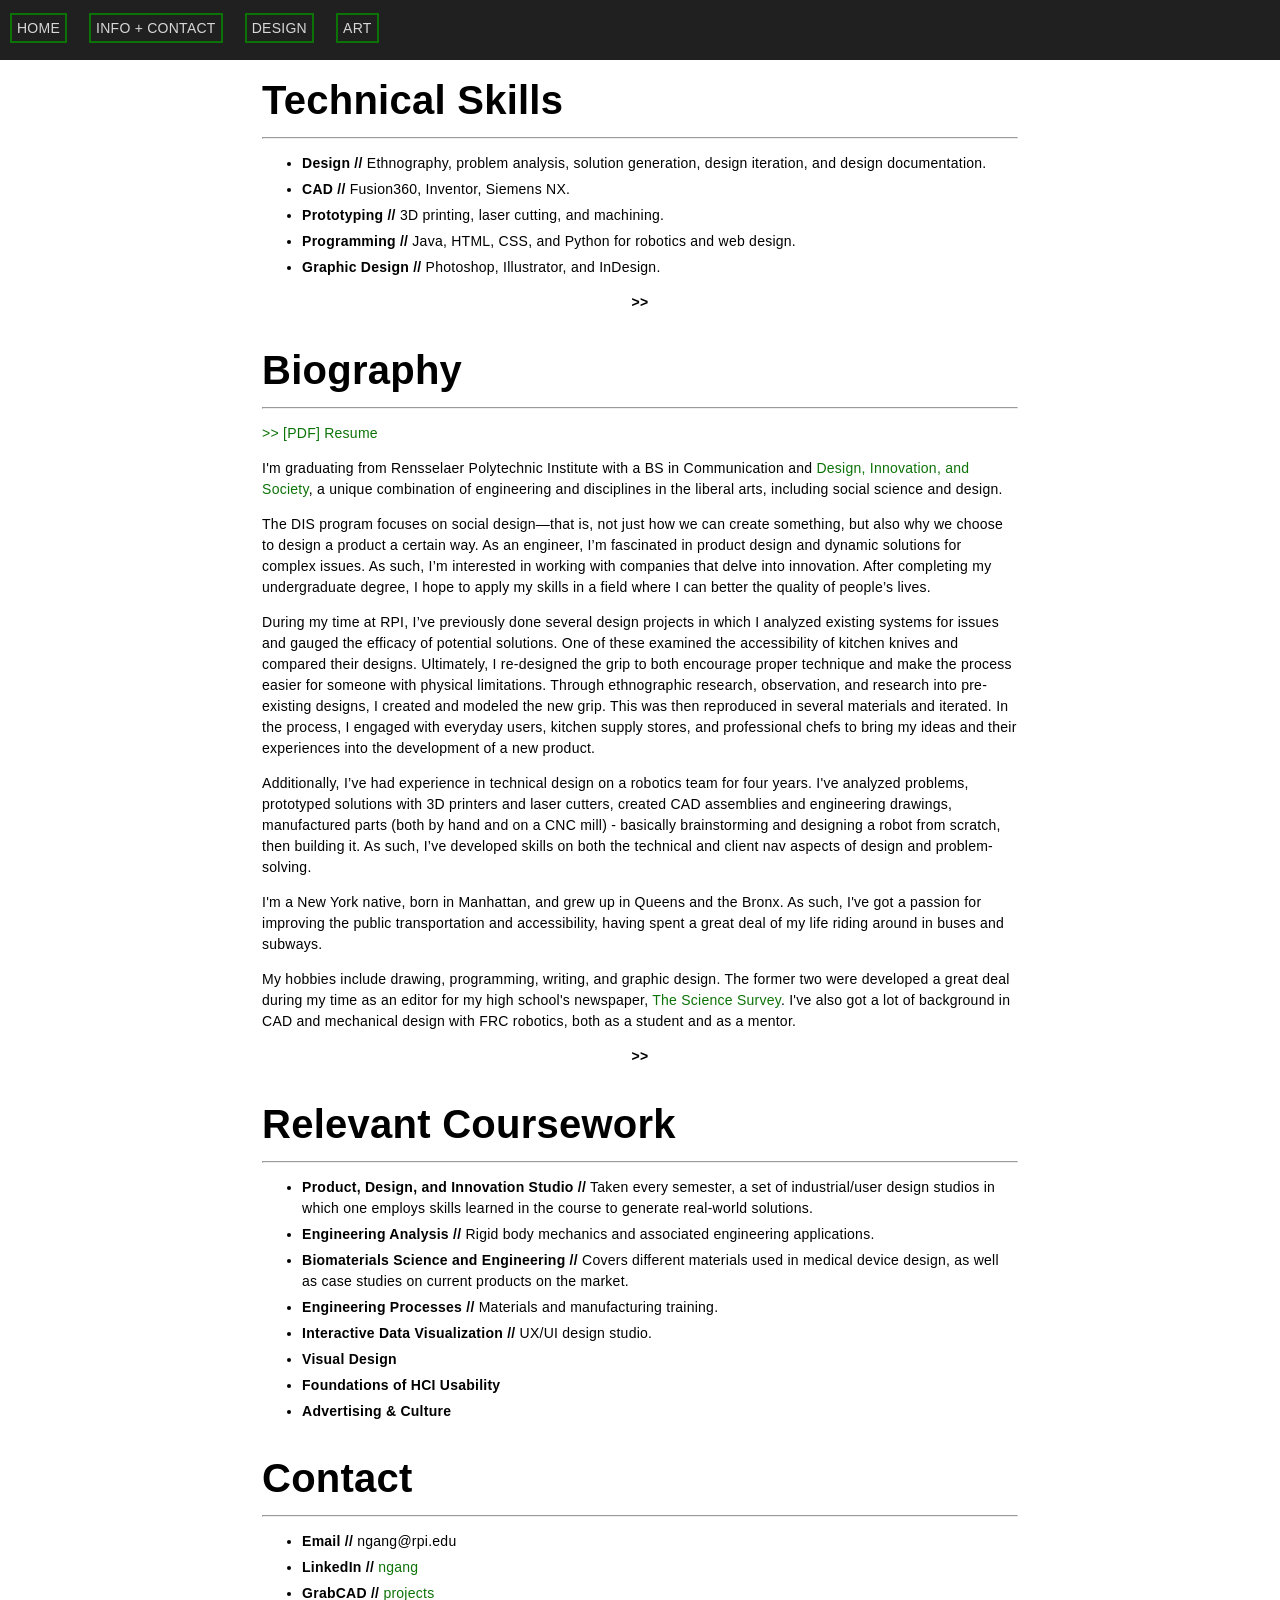
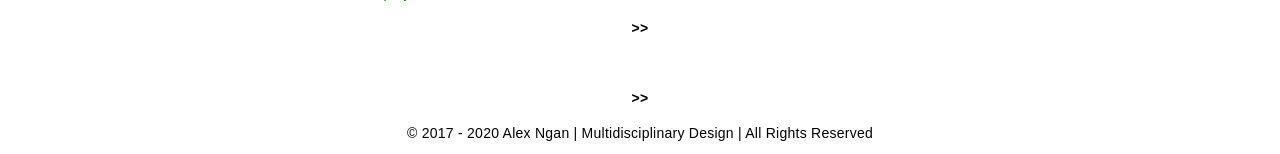
==== about.html @ 26d388e4 "Adjusted technical skills." ====
<!DOCTYPE html>
<html lang="en">

    <head>
        <meta http-equiv="Content-Type" content="text/html; charset=UTF-8" />
        <meta name="viewport" content="width=device-width, initial-scale=1, maximum-scale=1.0, user-scalable=no"/> <!-- Enables proper scaling -->
        <meta name="keywords" content="design, RPI, PDI Studio">
        <meta name="description" content="An online portfolio by Alex Ngan.">
        <title>Alex Ngan | Multidisciplinary Design</title>

        <link rel="stylesheet" href="css/style.css">
    </head>

    <body>

      <!-- navBAR -->
      <div id = "nav">
        <br>
        <div id = "navbar">
          <div id="links">
            <a href="/portfolio/index.html">Home</a>
            <a href="/portfolio/about.html">Info + Contact</a>
            <a href="/portfolio/projects.html">Design</a>
            <a href="/portfolio/graphics.html">Art</a>
          </div>
        </div>
      </div>
        <!-- END navBAR -->

        <div id = "content">
          <h1>Technical Skills</h1>
          <hr>
          <ul>
            <li><b>Design //</b> Ethnography, problem analysis, solution generation, design iteration, and design documentation.</li>
            <li><b>CAD //</b> Fusion360, Inventor, Siemens NX.</li>
            <li><b>Prototyping //</b> 3D printing, laser cutting,
            and machining.</li>
            <li><b>Programming //</b>  Java, HTML, CSS, and Python for robotics and web design.</li>
            <li><b>Graphic Design //</b> Photoshop, Illustrator, and InDesign.</li>
          </ul>
          <p><div id="center"><b>>></b></div></p>

            <h1>Biography</h1>
            <hr>
            <p><a href ="/portfolio/projectfiles/Alex_Ngan_Resume.pdf">>> [PDF] Resume</a></p>
            <p>I'm graduating from Rensselaer Polytechnic Institute with a BS in Communication and <a href="http://www.sts.rpi.edu/pl/design-innovation-society-dis" target="_blank">Design, Innovation, and Society</a>, a unique combination of engineering and disciplines in the liberal arts, including social science and design.</p>
            <p>The DIS program focuses on social design—that is, not just how we can create something, but also why we choose to design a product a certain way. As an engineer, I’m fascinated in product design and dynamic solutions for complex issues. As such, I’m interested in working with companies that delve into innovation. After completing my undergraduate degree, I hope to apply my skills in a field where I can better the quality of people’s lives.</p>

            <p>During my time at RPI, I’ve previously done several design projects in which I analyzed existing systems for issues and gauged the efficacy of potential solutions. One of these examined the accessibility of kitchen knives and compared their designs. Ultimately, I re-designed the grip to both encourage proper technique and make the process easier for someone with physical limitations. Through ethnographic research, observation, and research into pre-existing designs, I created and modeled the new grip. This was then reproduced in several materials and iterated. In the process, I engaged with everyday users, kitchen supply stores, and professional chefs to bring my ideas and their experiences into the development of a new product.</p>

            <p>Additionally, I’ve had experience in technical design on a robotics team for four years. I've analyzed problems, prototyped solutions with 3D printers and laser cutters, created CAD assemblies and engineering drawings, manufactured parts (both by hand and on a CNC mill) - basically brainstorming and designing a robot from scratch, then building it. As such, I’ve developed skills on both the technical and client nav aspects of design and problem-solving.</p>

            <p>I'm a New York native, born in Manhattan, and grew up in Queens and the Bronx. As such, I've got a passion for improving the public transportation and accessibility, having spent a great deal of my life riding around in buses and subways.</p>

            <p>My hobbies include drawing, programming, writing, and graphic design. The former two were developed a great deal during my time as an editor for my high school's newspaper, <a href="https://thesciencesurvey.com/" target="_blank">The Science Survey</a>. I've also got a lot of background in CAD and mechanical design with FRC robotics, both as a student and as a mentor.</p>
            <p><div id="center"><b>>></b></div></p>

            <h1>Relevant Coursework</h1>
            <hr>
            <ul>
              <li><b>Product, Design, and Innovation Studio //</b> Taken every semester, a set of industrial/user design studios in which one employs skills learned in the course to generate real-world solutions.</li>
              <li><b>Engineering Analysis //</b> Rigid body mechanics and associated engineering applications.</li>
              <li><b>Biomaterials Science and Engineering //</b> Covers different materials used in medical device design, as well as case studies on current products on the market.</li>
              <li><b>Engineering Processes //</b> Materials and manufacturing training.</li>
              <li><b>Interactive Data Visualization //</b> UX/UI design studio.</li>
              <li><b>Visual Design</b></li>
              <li><b>Foundations of HCI Usability</b></li>
              <li><b>Advertising & Culture</b></li>
            </ul>

            <h1>Contact</h1>
            <hr>
            <ul>
              <li><b>Email // </b>ngang@rpi.edu</li>
              <li><b>LinkedIn // </b><a href="https://www.linkedin.com/in/ngang/" target="_blank">ngang</a></li>
              <li><b>GrabCAD // </b><a href="https://grabcad.com/alex-2168/projects" target="_blank">projects</a></li>
            </ul>
            <p><div id="center"><b>>></b></div></p>

            <footer class= "page-footer">
              <br>
              <p><div id="center"><b>>></b></div></p>
              <div class="container">
                <div id="center">&#169; 2017 - 2020 Alex Ngan | Multidisciplinary Design | All Rights Reserved</div>
              </div>
            </footer>
        </div>

    </body>

</html>
---- css/style.css ----
/*Author: Alex */

/* Variables for colors. */
:root {
    --bgColor: #FFFfff;
    --descriptionBG: #FFFfff;
    --entryBorder: #cccccc;
    --entryColor: #FFFfff;
    --linkColor: #0c7307;
    --linkHover: #0c7307;
    --navbarColor: #202020;
    --navbarLink: #d8d6d7;
    --navbar-linkBG: #000000;
    --navbarLinkBorder:#0c7307;
    --textColor: #000000;
    --titleColor: #ffffff;
}

*{
    font-family: helvetica;
    font-size: 14px;
    letter-spacing: .25px;
    margin-bottom: 5px;
    text-align: left;
}

/* Link formatting */
a {
    color: var(--linkColor);
    text-decoration: none;
}

a:hover {
    font-weight: bold;
    color: var(--linkHover);
}

body {
    line-height: 1.5;
    background-color: var(--bgColor)
    color: var(--textColor);
}

footer{
  text-align: center;
}

h1{
    font-size: 40px;
    font-weight: bold;
}

h2{
    font-size: 18px;
    font-weight: bold;
}

h3{
  font-size: 16px;
  font-weight: bold;
}

img{
  object-fit: contain;
  display: inline-block;
  margin: auto;
  padding: 15px;
}

/*Settings wrapping text. */
img.wrap {
  float: left;
  margin:auto;
}

/*Formats images to be centered and small for project pages. */
img.resizeFigures {
  width: 25%;
  height: 25%;
  margin: auto;
  float: right;
}

.center {
  display: block;
  margin-left: auto;
  margin-right: auto;
  width: 50%; /*Can't center if width is 100%*/
}

p{
  text-align: left;
}

/*HTML5 no longer supports center tag, this is to address this. */
#center{
  text-align: center;
}

#content{
  margin-top: 70px;
  margin-left: auto;
  margin-right: auto;
  width: 20cm;
  font-size: 20px;
}

#description {
    margin-top:10px;
    display: inline-block;
    padding:8px 10px;
    text-align: left;
    width: 220px;
    opacity: .7;
    background-color: var(--descriptionBG);
}

#entries{
    width: 700px;
    padding:15px;
    text-align:justify;
    margin-bottom:25px;
    background-color: var(--entriesColor);
    border:1px solid var(--entryBorder);
}

#links {
    /*position: fixed;*/
    font-size: 5pt;
    line-height: 15px;
    /*z-index: 2;*/
    width: 99%;
    /*display: inline-block;*/
    letter-spacing: .1 px;
}

#links a {
    width: 70px;
    margin: 10px;
    text-align: center;
    text-transform: uppercase;
    color: var(--navbarLink);
    background-color: var(--navbarLinkBG);
    border: 2px solid var(--navbarLinkBorder);
    padding: 5px;
}

#links a:hover {
    font-weight: bold;
    font-style: italic;
}

#posts {
    margin-top:30px;
    margin-left: auto;
    margin-right: auto;
    width: 15cm;
    letter-spacing: 0px;
}

#nav {
    position:fixed;
    top:0px;
    left:0px;
    height: 45pt;
    width:100%;
    overflow: hidden;
    background-color: var(--navbarColor);
    text-align: center;
}

#navbar {
    margin-right: 10px;
    width: auto;
    /*display: inline-block;*/
}

#title {
    width:240px;
    text-align: center;
    margin-left: auto;
    font-size: 2em;    /*The “em” is a scalable unit that is used in web document media. An em is equal to the current font-size. */
    font-weight: bold;
    color: var(--titleColor);
}

#title:hover {
    font-weight: bold;
    font-style: italic;
    text-shadow: 2px 2px var(--linkColor);
}

/*If an element is taller than the element containing it,
and it is floated, it will overflow outside of its container.
Use the "clearfix" hack to fix this*/
.clearfix {
  overflow: auto;
}

/*!
 * Generated using the Bootstrap Customizer (https://getbootstrap.com/docs/3.4/customize/)
 */
/*!
 * Bootstrap v3.4.1 (https://getbootstrap.com/)
 * Copyright 2011-2019 Twitter, Inc.
 * Licensed under MIT (https://github.com/twbs/bootstrap/blob/master/LICENSE)
 */
/*! normalize.css v3.0.3 | MIT License | github.com/necolas/normalize.css */

b,
strong {
  font-weight: bold;
}

mark {
  background: #ff0;
  color: #000;
}

small {
  font-size: 80%;
}

sub, sup {
  font-size: 75%;
  line-height: 0;
  position: relative;
  vertical-align: baseline;
}

sup {
  top: -0.5em;
}

sub {
  bottom: -0.25em;
}

svg:not(:root) {
  overflow: hidden;
}

figure {
  margin: 1em 40px;
}

pre {
  overflow: auto;
}

code,
kbd,
pre,
samp {
  font-family: monospace, monospace;
  font-size: 1em;
}

button,
input,
optgroup,
select,
textarea {
  color: inherit;
  font: inherit;
  margin: 0;
}

button {
  overflow: visible;
}

button,
select {
  text-transform: none;
}

button,
html input[type="button"],
input[type="reset"],
input[type="submit"] {
  -webkit-appearance: button;
  cursor: pointer;
}

button[disabled],
html input[disabled] {
  cursor: default;
}
button::-moz-focus-inner,
fieldset {
  border: 1px solid #c0c0c0;
  margin: 0 2px;
  padding: 0.35em 0.625em 0.75em;
}
legend {
  border: 0;
  padding: 0;
}
textarea {
  overflow: auto;
}
optgroup {
  font-weight: bold;
}
table {
  border-collapse: collapse;
  border-spacing: 0;
}
td,
th {
  padding: 0;
}

input,
button,
select,
textarea {
  font-family: inherit;
  font-size: inherit;
  line-height: inherit;
}

figure {
  margin: 0;
}


.hidden {
  display: none !important;
}
.affix {
  position: fixed;
}
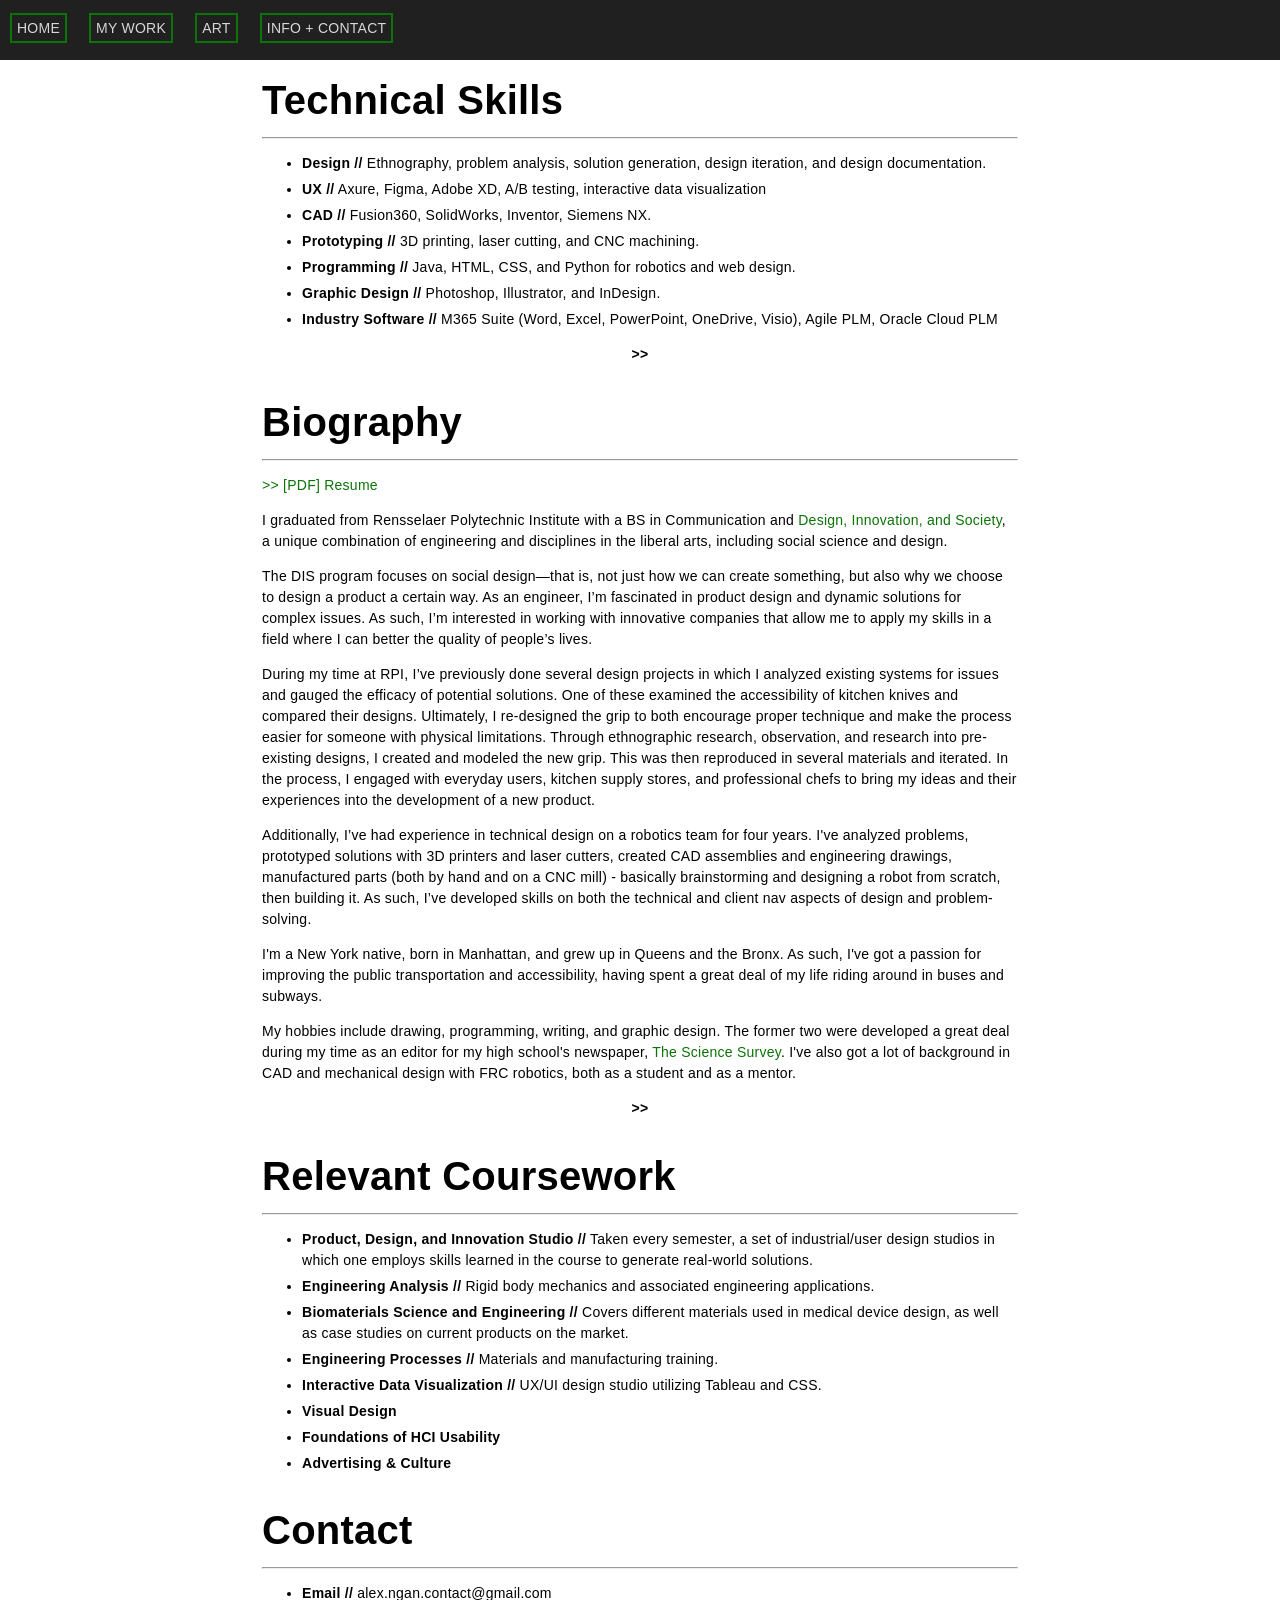
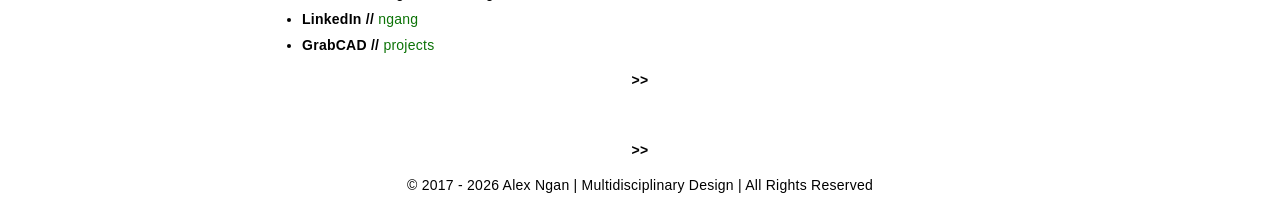
==== commit 30ee77f1: "Updated navbar." ====
--- a/about.html
+++ b/about.html
@@ -19,9 +19,9 @@
         <div id = "navbar">
           <div id="links">
             <a href="/portfolio/index.html">Home</a>
+            <a href="/portfolio/projects.html">My Work</a>
+            <a href="/portfolio/graphics.html">Art</a>
             <a href="/portfolio/about.html">Info + Contact</a>
-            <a href="/portfolio/projects.html">Design</a>
-            <a href="/portfolio/graphics.html">Art</a>
           </div>
         </div>
       </div>
@@ -32,19 +32,20 @@
           <hr>
           <ul>
             <li><b>Design //</b> Ethnography, problem analysis, solution generation, design iteration, and design documentation.</li>
-            <li><b>CAD //</b> Fusion360, Inventor, Siemens NX.</li>
-            <li><b>Prototyping //</b> 3D printing, laser cutting,
-            and machining.</li>
+            <li><b>UX //</b> Axure, Figma, Adobe XD, A/B testing, interactive data visualization</li>
+            <li><b>CAD //</b> Fusion360, SolidWorks, Inventor, Siemens NX.</li>
+            <li><b>Prototyping //</b> 3D printing, laser cutting, and CNC machining.</li>
             <li><b>Programming //</b>  Java, HTML, CSS, and Python for robotics and web design.</li>
             <li><b>Graphic Design //</b> Photoshop, Illustrator, and InDesign.</li>
+            <li><b>Industry Software //</b> M365 Suite (Word, Excel, PowerPoint, OneDrive, Visio), Agile PLM, Oracle Cloud PLM</li>
           </ul>
           <p><div id="center"><b>>></b></div></p>
 
             <h1>Biography</h1>
             <hr>
             <p><a href ="/portfolio/projectfiles/Alex_Ngan_Resume.pdf">>> [PDF] Resume</a></p>
-            <p>I'm graduating from Rensselaer Polytechnic Institute with a BS in Communication and <a href="http://www.sts.rpi.edu/pl/design-innovation-society-dis" target="_blank">Design, Innovation, and Society</a>, a unique combination of engineering and disciplines in the liberal arts, including social science and design.</p>
-            <p>The DIS program focuses on social design—that is, not just how we can create something, but also why we choose to design a product a certain way. As an engineer, I’m fascinated in product design and dynamic solutions for complex issues. As such, I’m interested in working with companies that delve into innovation. After completing my undergraduate degree, I hope to apply my skills in a field where I can better the quality of people’s lives.</p>
+            <p>I graduated from Rensselaer Polytechnic Institute with a BS in Communication and <a href="http://www.sts.rpi.edu/pl/design-innovation-society-dis" target="_blank">Design, Innovation, and Society</a>, a unique combination of engineering and disciplines in the liberal arts, including social science and design.</p>
+            <p>The DIS program focuses on social design—that is, not just how we can create something, but also why we choose to design a product a certain way. As an engineer, I’m fascinated in product design and dynamic solutions for complex issues. As such, I’m interested in working with innovative companies that allow me to apply my skills in a field where I can better the quality of people’s lives.</p>
 
             <p>During my time at RPI, I’ve previously done several design projects in which I analyzed existing systems for issues and gauged the efficacy of potential solutions. One of these examined the accessibility of kitchen knives and compared their designs. Ultimately, I re-designed the grip to both encourage proper technique and make the process easier for someone with physical limitations. Through ethnographic research, observation, and research into pre-existing designs, I created and modeled the new grip. This was then reproduced in several materials and iterated. In the process, I engaged with everyday users, kitchen supply stores, and professional chefs to bring my ideas and their experiences into the development of a new product.</p>
 
@@ -62,7 +63,7 @@
               <li><b>Engineering Analysis //</b> Rigid body mechanics and associated engineering applications.</li>
               <li><b>Biomaterials Science and Engineering //</b> Covers different materials used in medical device design, as well as case studies on current products on the market.</li>
               <li><b>Engineering Processes //</b> Materials and manufacturing training.</li>
-              <li><b>Interactive Data Visualization //</b> UX/UI design studio.</li>
+              <li><b>Interactive Data Visualization //</b> UX/UI design studio utilizing Tableau and CSS.</li>
               <li><b>Visual Design</b></li>
               <li><b>Foundations of HCI Usability</b></li>
               <li><b>Advertising & Culture</b></li>
@@ -71,7 +72,7 @@
             <h1>Contact</h1>
             <hr>
             <ul>
-              <li><b>Email // </b>ngang@rpi.edu</li>
+              <li><b>Email // </b>alex.ngan.contact@gmail.com</li>
               <li><b>LinkedIn // </b><a href="https://www.linkedin.com/in/ngang/" target="_blank">ngang</a></li>
               <li><b>GrabCAD // </b><a href="https://grabcad.com/alex-2168/projects" target="_blank">projects</a></li>
             </ul>
@@ -81,7 +82,7 @@
               <br>
               <p><div id="center"><b>>></b></div></p>
               <div class="container">
-                <div id="center">&#169; 2017 - 2020 Alex Ngan | Multidisciplinary Design | All Rights Reserved</div>
+                <div id="center">&#169; 2017 - 2026 Alex Ngan | Multidisciplinary Design | All Rights Reserved</div>
               </div>
             </footer>
         </div>
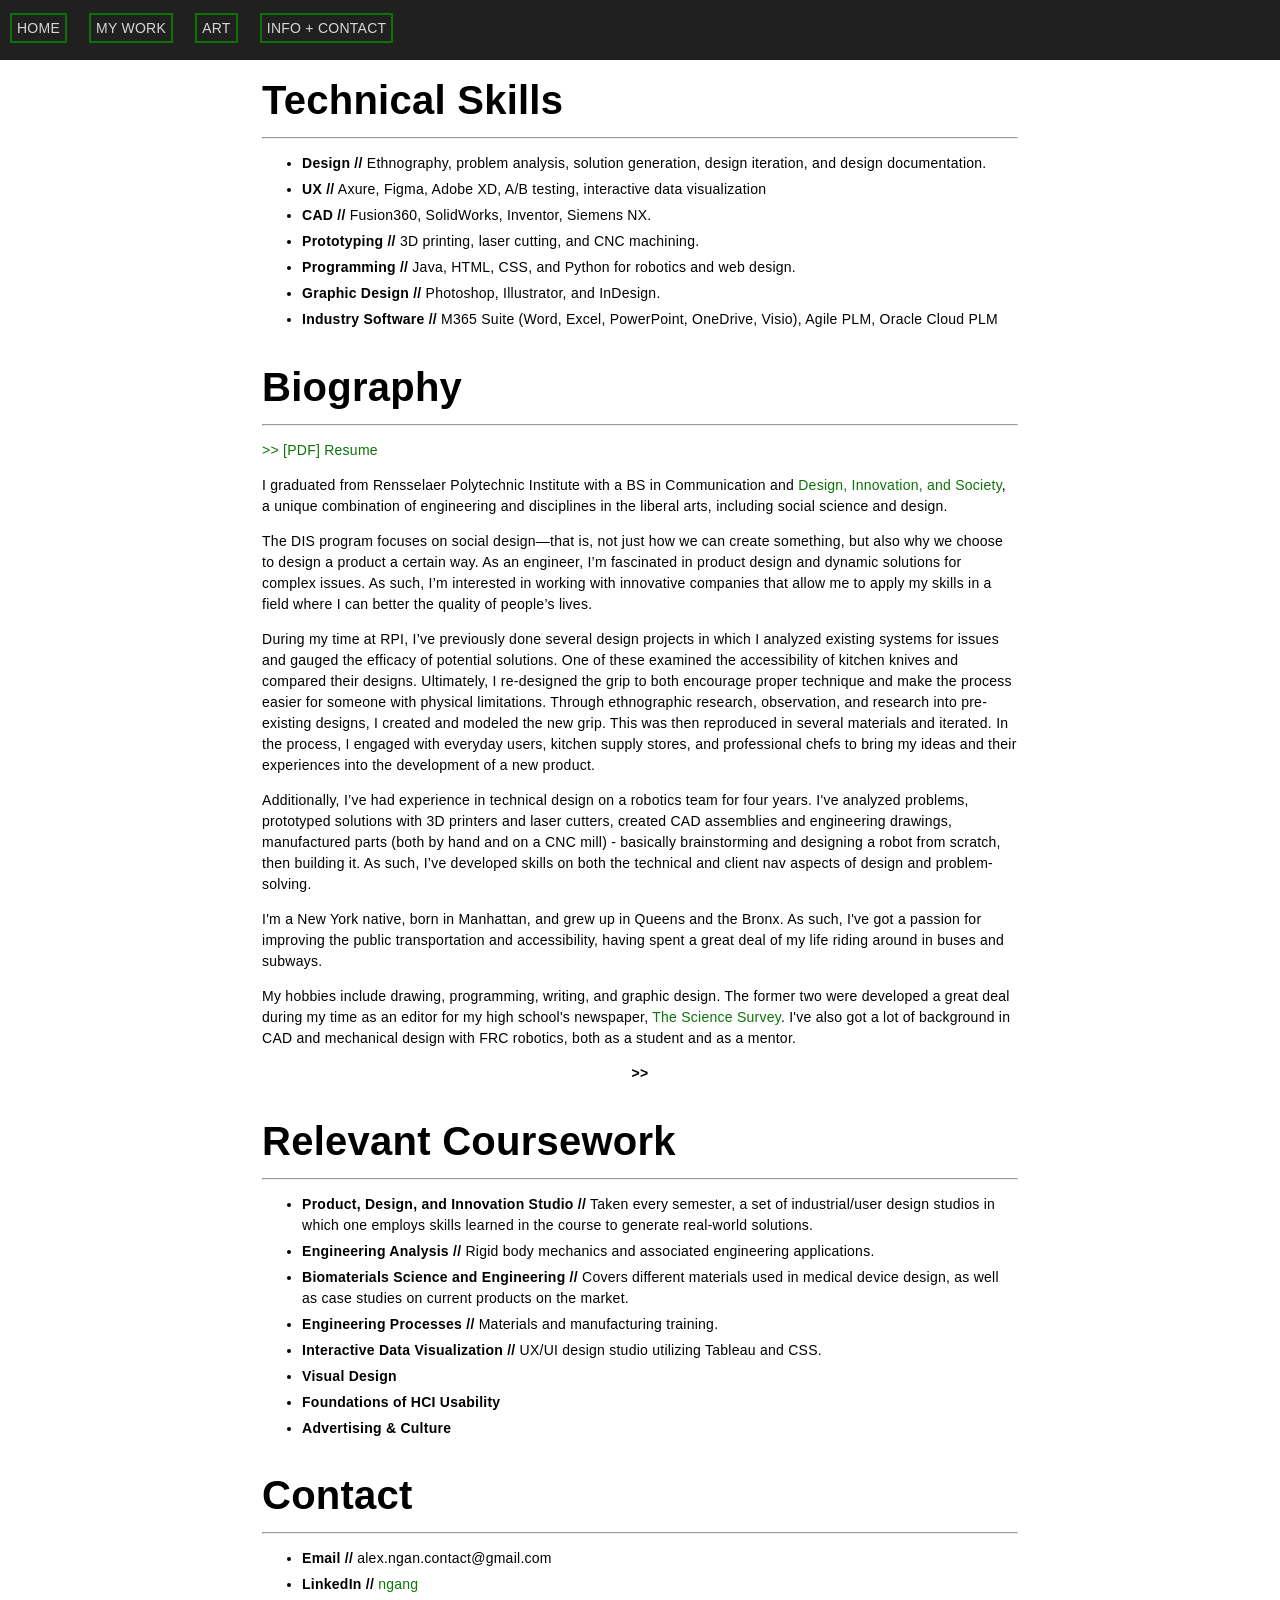
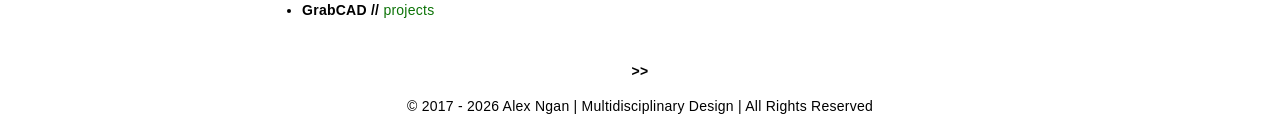
==== commit fed1bcc1: "Added additional test image." ====
--- a/about.html
+++ b/about.html
@@ -39,7 +39,6 @@
             <li><b>Graphic Design //</b> Photoshop, Illustrator, and InDesign.</li>
             <li><b>Industry Software //</b> M365 Suite (Word, Excel, PowerPoint, OneDrive, Visio), Agile PLM, Oracle Cloud PLM</li>
           </ul>
-          <p><div id="center"><b>>></b></div></p>
 
             <h1>Biography</h1>
             <hr>
@@ -76,7 +75,6 @@
               <li><b>LinkedIn // </b><a href="https://www.linkedin.com/in/ngang/" target="_blank">ngang</a></li>
               <li><b>GrabCAD // </b><a href="https://grabcad.com/alex-2168/projects" target="_blank">projects</a></li>
             </ul>
-            <p><div id="center"><b>>></b></div></p>
 
             <footer class= "page-footer">
               <br>
--- a/css/style.css
+++ b/css/style.css
@@ -24,6 +24,31 @@
     text-align: left;
 }
 
+@media screen and (max-width: 768px) {
+   .gallery {
+        grid-template-columns: 1fr 1fr;
+    }
+}
+
+@media screen and (max-width: 480px) {
+  /* changes the grid layout to a single column */
+      div.gallery {
+          grid-template-columns: 1fr;
+      }
+
+  /* resets the grid placement properties for the images spanning four grid cells */
+      img.four-grid-cells {
+          grid-row: auto;
+          grid-column: auto;
+      }
+
+  /* resets the grid placement properties for the images spanning two grid columns  */
+      img.wide-image {
+          grid-column: auto;
+      }
+
+}
+
 /* Link formatting */
 a {
     color: var(--linkColor);
@@ -37,7 +62,7 @@
 
 body {
     line-height: 1.5;
-    background-color: var(--bgColor)
+    background-color: var(--bgColor);
     color: var(--textColor);
 }
 
@@ -55,16 +80,27 @@
     font-weight: bold;
 }
 
-h3{
+h3 {
   font-size: 16px;
   font-weight: bold;
 }
 
-img{
+img {
   object-fit: contain;
   display: inline-block;
   margin: auto;
   padding: 15px;
+}
+
+img.ball {
+  object-fit: cover;
+  max-width: 20%;
+  width:150px;
+  border-radius: 50%;
+}
+
+img.ball:hover {
+  box-shadow: 0 0 2px 1px var(--linkHover);
 }
 
 /*Settings wrapping text. */
@@ -86,6 +122,14 @@
   margin-left: auto;
   margin-right: auto;
   width: 50%; /*Can't center if width is 100%*/
+}
+
+.gallery {
+    display: grid;
+    grid-template-columns: repeat(5, 1fr);
+    grid-auto-rows: auto;
+    grid-auto-flow: dense;
+    gap: 6px;
 }
 
 p{
@@ -325,7 +369,6 @@
   margin: 0;
 }
 
-
 .hidden {
   display: none !important;
 }
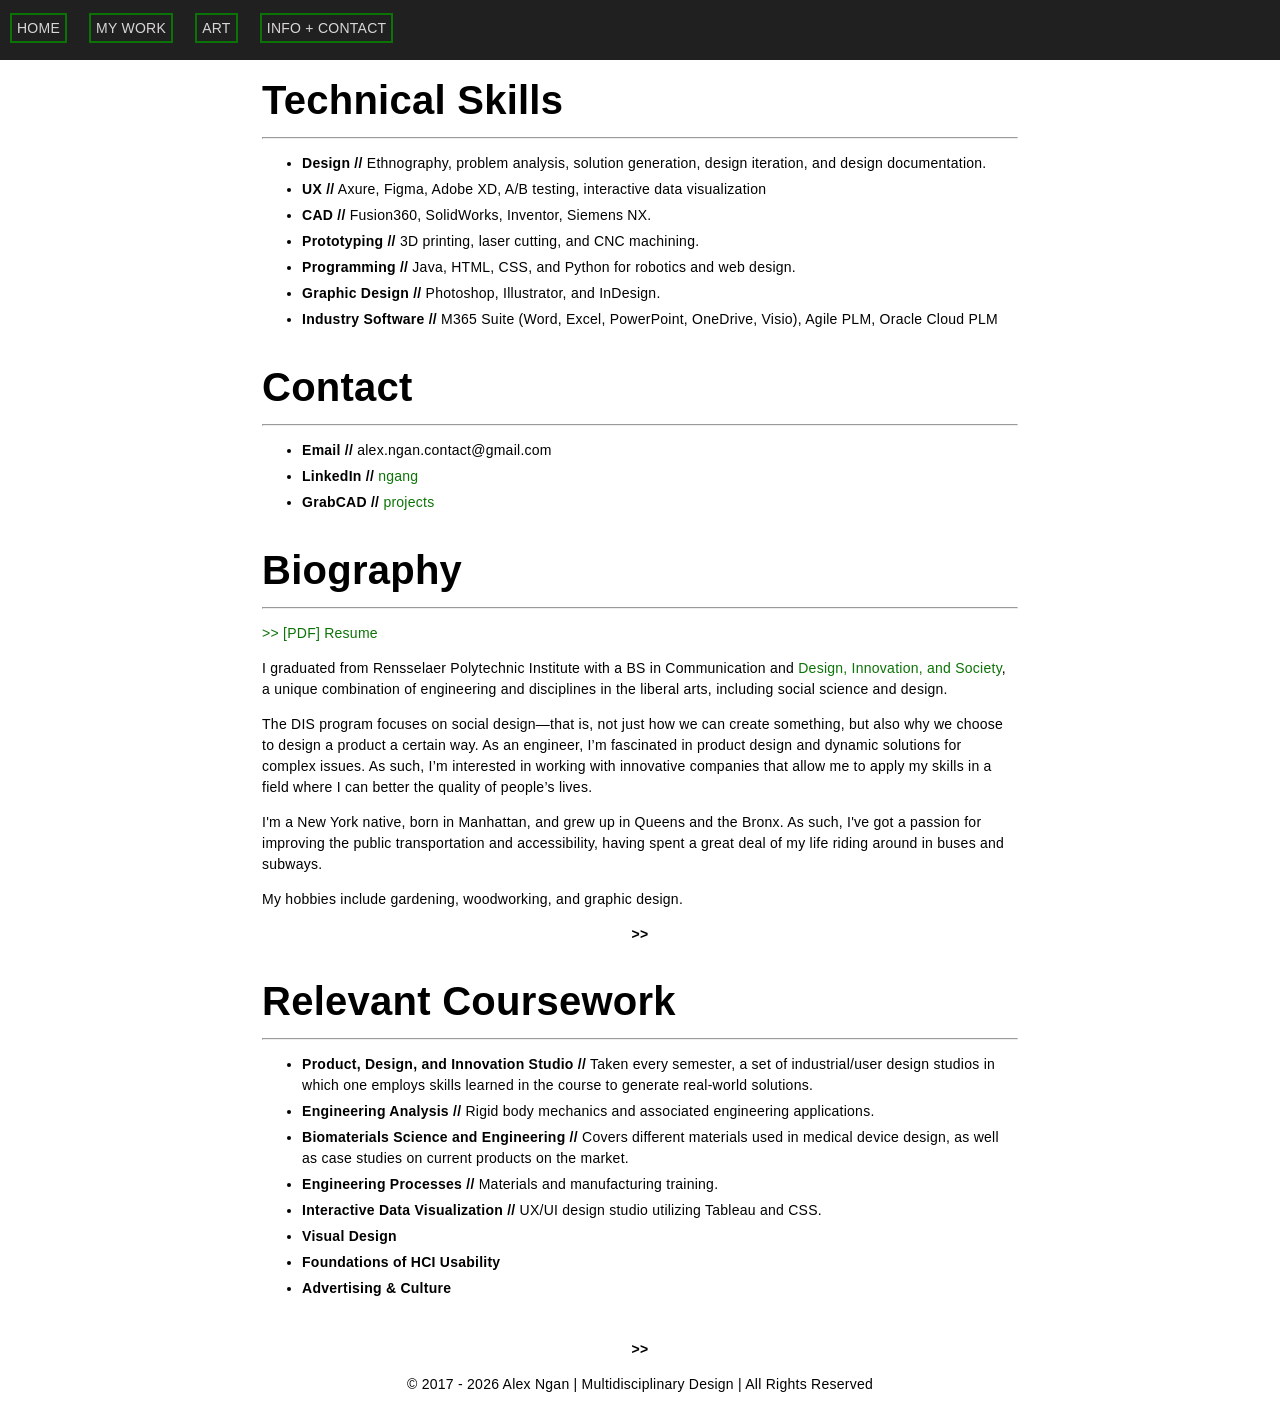
==== commit e7260cc8: "Updated bio and trying a different attempt at round images." ====
--- a/about.html
+++ b/about.html
@@ -6,7 +6,7 @@
         <meta name="viewport" content="width=device-width, initial-scale=1, maximum-scale=1.0, user-scalable=no"/> <!-- Enables proper scaling -->
         <meta name="keywords" content="design, RPI, PDI Studio">
         <meta name="description" content="An online portfolio by Alex Ngan.">
-        <title>Alex Ngan | Multidisciplinary Design</title>
+        <title>Alex Ngan | Multidisciplinary UX Design</title>
 
         <link rel="stylesheet" href="css/style.css">
     </head>
@@ -40,19 +40,24 @@
             <li><b>Industry Software //</b> M365 Suite (Word, Excel, PowerPoint, OneDrive, Visio), Agile PLM, Oracle Cloud PLM</li>
           </ul>
 
+          <h1>Contact</h1>
+            <hr>
+            <ul>
+              <li><b>Email // </b>alex.ngan.contact@gmail.com</li>
+              <li><b>LinkedIn // </b><a href="https://www.linkedin.com/in/ngang/" target="_blank">ngang</a></li>
+              <li><b>GrabCAD // </b><a href="https://grabcad.com/alex-2168/projects" target="_blank">projects</a></li>
+            </ul>
+
             <h1>Biography</h1>
             <hr>
             <p><a href ="/portfolio/projectfiles/Alex_Ngan_Resume.pdf">>> [PDF] Resume</a></p>
             <p>I graduated from Rensselaer Polytechnic Institute with a BS in Communication and <a href="http://www.sts.rpi.edu/pl/design-innovation-society-dis" target="_blank">Design, Innovation, and Society</a>, a unique combination of engineering and disciplines in the liberal arts, including social science and design.</p>
             <p>The DIS program focuses on social design—that is, not just how we can create something, but also why we choose to design a product a certain way. As an engineer, I’m fascinated in product design and dynamic solutions for complex issues. As such, I’m interested in working with innovative companies that allow me to apply my skills in a field where I can better the quality of people’s lives.</p>
 
-            <p>During my time at RPI, I’ve previously done several design projects in which I analyzed existing systems for issues and gauged the efficacy of potential solutions. One of these examined the accessibility of kitchen knives and compared their designs. Ultimately, I re-designed the grip to both encourage proper technique and make the process easier for someone with physical limitations. Through ethnographic research, observation, and research into pre-existing designs, I created and modeled the new grip. This was then reproduced in several materials and iterated. In the process, I engaged with everyday users, kitchen supply stores, and professional chefs to bring my ideas and their experiences into the development of a new product.</p>
-
-            <p>Additionally, I’ve had experience in technical design on a robotics team for four years. I've analyzed problems, prototyped solutions with 3D printers and laser cutters, created CAD assemblies and engineering drawings, manufactured parts (both by hand and on a CNC mill) - basically brainstorming and designing a robot from scratch, then building it. As such, I’ve developed skills on both the technical and client nav aspects of design and problem-solving.</p>
 
             <p>I'm a New York native, born in Manhattan, and grew up in Queens and the Bronx. As such, I've got a passion for improving the public transportation and accessibility, having spent a great deal of my life riding around in buses and subways.</p>
 
-            <p>My hobbies include drawing, programming, writing, and graphic design. The former two were developed a great deal during my time as an editor for my high school's newspaper, <a href="https://thesciencesurvey.com/" target="_blank">The Science Survey</a>. I've also got a lot of background in CAD and mechanical design with FRC robotics, both as a student and as a mentor.</p>
+            <p>My hobbies include gardening, woodworking, and graphic design. </p>
             <p><div id="center"><b>>></b></div></p>
 
             <h1>Relevant Coursework</h1>
@@ -68,14 +73,6 @@
               <li><b>Advertising & Culture</b></li>
             </ul>
 
-            <h1>Contact</h1>
-            <hr>
-            <ul>
-              <li><b>Email // </b>alex.ngan.contact@gmail.com</li>
-              <li><b>LinkedIn // </b><a href="https://www.linkedin.com/in/ngang/" target="_blank">ngang</a></li>
-              <li><b>GrabCAD // </b><a href="https://grabcad.com/alex-2168/projects" target="_blank">projects</a></li>
-            </ul>
-
             <footer class= "page-footer">
               <br>
               <p><div id="center"><b>>></b></div></p>
--- a/css/style.css
+++ b/css/style.css
@@ -26,27 +26,20 @@
 
 @media screen and (max-width: 768px) {
    .gallery {
-        grid-template-columns: 1fr 1fr;
+        grid-template-columns: 1fr 1fr 1fr;
     }
 }
 
 @media screen and (max-width: 480px) {
-  /* changes the grid layout to a single column */
+  /* changes the grid layout to two column for phone*/
       div.gallery {
-          grid-template-columns: 1fr;
+          grid-template-columns: 1fr 1fr;
       }
 
-  /* resets the grid placement properties for the images spanning four grid cells */
-      img.four-grid-cells {
-          grid-row: auto;
-          grid-column: auto;
+      #navbar {
+        display: flex;
+        align-items: center;
       }
-
-  /* resets the grid placement properties for the images spanning two grid columns  */
-      img.wide-image {
-          grid-column: auto;
-      }
-
 }
 
 /* Link formatting */
@@ -93,14 +86,12 @@
 }
 
 img.ball {
+  aspect-ratio: 1;
   object-fit: cover;
+  object-fit: center;
+  overflow: hidden;
   max-width: 20%;
-  width:150px;
   border-radius: 50%;
-}
-
-img.ball:hover {
-  box-shadow: 0 0 2px 1px var(--linkHover);
 }
 
 /*Settings wrapping text. */
@@ -125,7 +116,7 @@
 }
 
 .gallery {
-    display: grid;
+    display: block;
     grid-template-columns: repeat(5, 1fr);
     grid-auto-rows: auto;
     grid-auto-flow: dense;
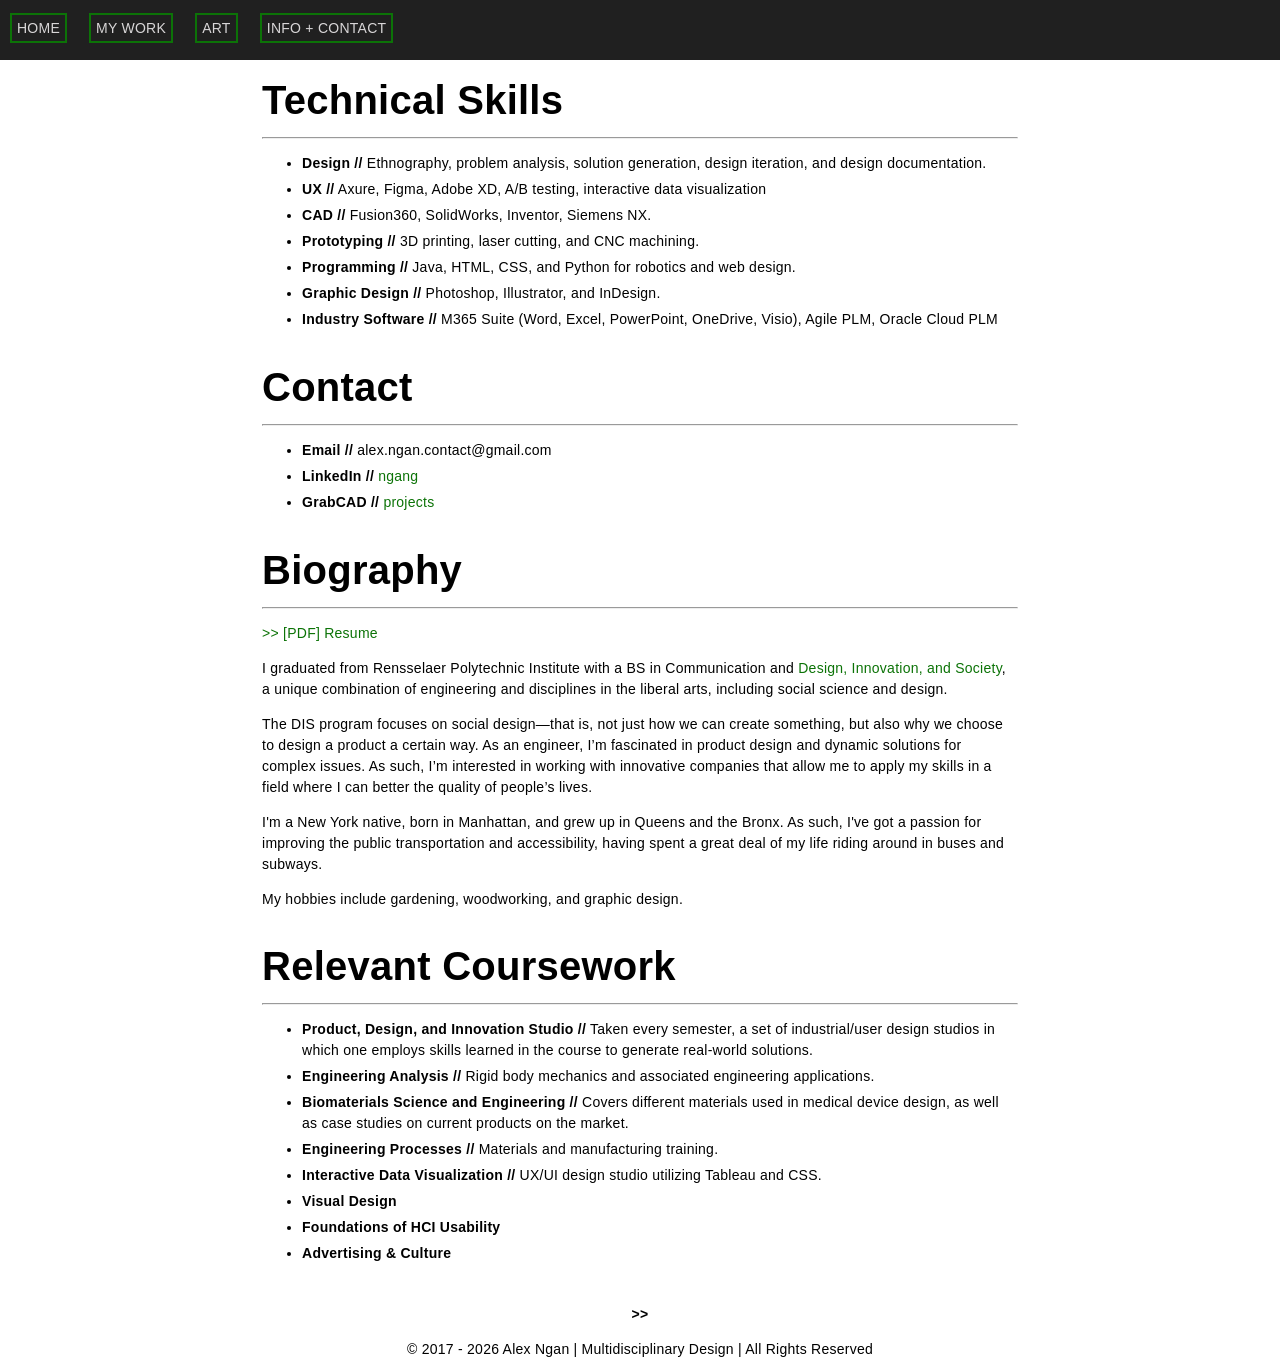
==== commit 3bdeb352: "Changed gallery class display property to grid." ====
--- a/about.html
+++ b/about.html
@@ -58,7 +58,6 @@
             <p>I'm a New York native, born in Manhattan, and grew up in Queens and the Bronx. As such, I've got a passion for improving the public transportation and accessibility, having spent a great deal of my life riding around in buses and subways.</p>
 
             <p>My hobbies include gardening, woodworking, and graphic design. </p>
-            <p><div id="center"><b>>></b></div></p>
 
             <h1>Relevant Coursework</h1>
             <hr>
--- a/css/style.css
+++ b/css/style.css
@@ -86,12 +86,12 @@
 }
 
 img.ball {
-  aspect-ratio: 1;
+  display: inline-block;
   object-fit: cover;
-  object-fit: center;
-  overflow: hidden;
   max-width: 20%;
-  border-radius: 50%;
+  clip-path: circle(40%);
+  background-color: var(--bgColor);
+  border-color: var(--navbarColor);
 }
 
 /*Settings wrapping text. */
@@ -116,7 +116,7 @@
 }
 
 .gallery {
-    display: block;
+    display: grid;
     grid-template-columns: repeat(5, 1fr);
     grid-auto-rows: auto;
     grid-auto-flow: dense;
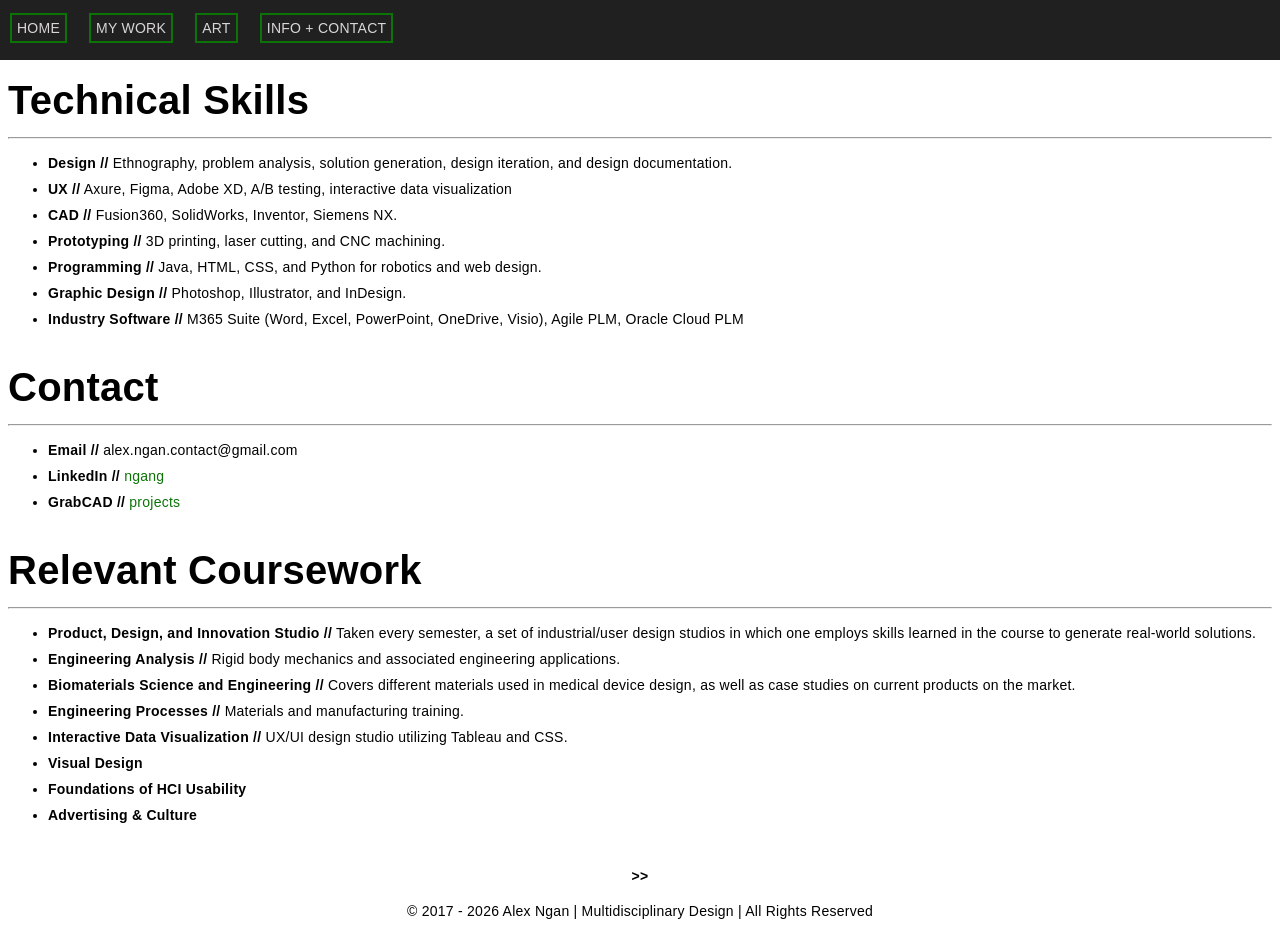
==== commit c4d42fbe: "Reorganized bio from about page to main page. Added headers." ====
--- a/about.html
+++ b/about.html
@@ -48,17 +48,6 @@
               <li><b>GrabCAD // </b><a href="https://grabcad.com/alex-2168/projects" target="_blank">projects</a></li>
             </ul>
 
-            <h1>Biography</h1>
-            <hr>
-            <p><a href ="/portfolio/projectfiles/Alex_Ngan_Resume.pdf">>> [PDF] Resume</a></p>
-            <p>I graduated from Rensselaer Polytechnic Institute with a BS in Communication and <a href="http://www.sts.rpi.edu/pl/design-innovation-society-dis" target="_blank">Design, Innovation, and Society</a>, a unique combination of engineering and disciplines in the liberal arts, including social science and design.</p>
-            <p>The DIS program focuses on social design—that is, not just how we can create something, but also why we choose to design a product a certain way. As an engineer, I’m fascinated in product design and dynamic solutions for complex issues. As such, I’m interested in working with innovative companies that allow me to apply my skills in a field where I can better the quality of people’s lives.</p>
-
-
-            <p>I'm a New York native, born in Manhattan, and grew up in Queens and the Bronx. As such, I've got a passion for improving the public transportation and accessibility, having spent a great deal of my life riding around in buses and subways.</p>
-
-            <p>My hobbies include gardening, woodworking, and graphic design. </p>
-
             <h1>Relevant Coursework</h1>
             <hr>
             <ul>
--- a/css/style.css
+++ b/css/style.css
@@ -25,12 +25,20 @@
 }
 
 @media screen and (max-width: 768px) {
-   .gallery {
+   #content{
+        font-size: 2vw;
+      }
+
+  .gallery {
         grid-template-columns: 1fr 1fr 1fr;
     }
 }
 
 @media screen and (max-width: 480px) {
+      #content{
+        font-size: 1vw;
+      }
+
   /* changes the grid layout to two column for phone*/
       div.gallery {
           grid-template-columns: 1fr 1fr;
@@ -88,10 +96,11 @@
 img.ball {
   display: inline-block;
   object-fit: cover;
-  max-width: 20%;
-  clip-path: circle(40%);
+  max-width: 10vw;
+  clip-path: circle(20%);
   background-color: var(--bgColor);
-  border-color: var(--navbarColor);
+  /* border-width: 5px;
+  border-color: var(--navbarColor); */
 }
 
 /*Settings wrapping text. */
@@ -117,6 +126,7 @@
 
 .gallery {
     display: grid;
+    max-width: ;
     grid-template-columns: repeat(5, 1fr);
     grid-auto-rows: auto;
     grid-auto-flow: dense;
@@ -136,8 +146,8 @@
   margin-top: 70px;
   margin-left: auto;
   margin-right: auto;
-  width: 20cm;
-  font-size: 20px;
+  width: 3fr;
+  font-size: 6vw;
 }
 
 #description {
@@ -202,6 +212,7 @@
     overflow: hidden;
     background-color: var(--navbarColor);
     text-align: center;
+    z-index: 2;
 }
 
 #navbar {
@@ -225,9 +236,8 @@
     text-shadow: 2px 2px var(--linkColor);
 }
 
-/*If an element is taller than the element containing it,
-and it is floated, it will overflow outside of its container.
-Use the "clearfix" hack to fix this*/
+/*If an element is taller than the element containing it, and it is floated, 
+it will overflow outside of its container. Use the "clearfix" hack to fix this*/
 .clearfix {
   overflow: auto;
 }
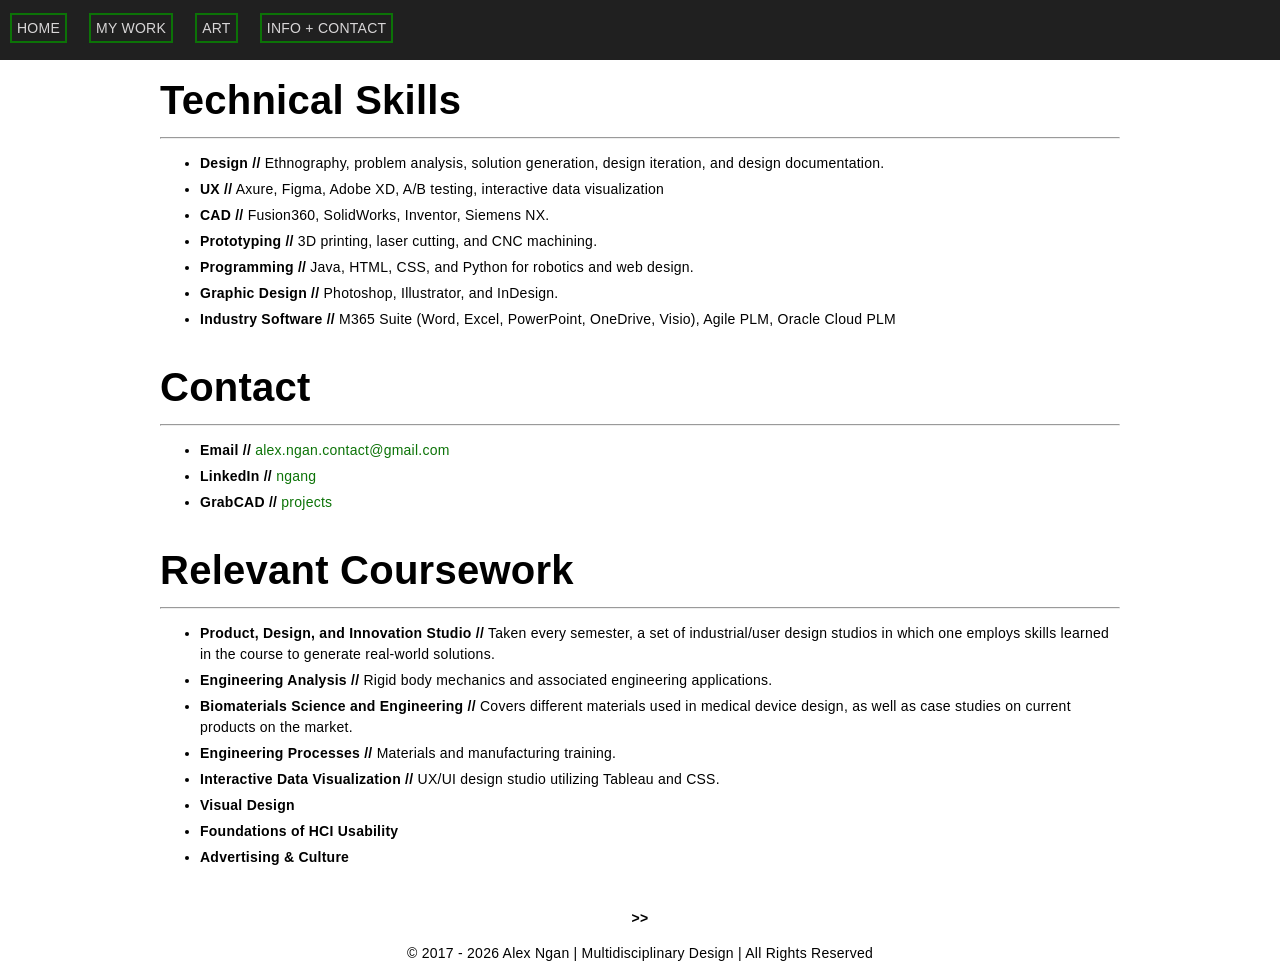
==== commit a1fc43d8: "Added email link." ====
--- a/about.html
+++ b/about.html
@@ -43,7 +43,7 @@
           <h1>Contact</h1>
             <hr>
             <ul>
-              <li><b>Email // </b>alex.ngan.contact@gmail.com</li>
+              <li><b>Email // </b><a href="mailto:alex.ngan.contact@gmail.com?subject=Portfolio Inquiry">alex.ngan.contact@gmail.com</a></li>
               <li><b>LinkedIn // </b><a href="https://www.linkedin.com/in/ngang/" target="_blank">ngang</a></li>
               <li><b>GrabCAD // </b><a href="https://grabcad.com/alex-2168/projects" target="_blank">projects</a></li>
             </ul>
--- a/css/style.css
+++ b/css/style.css
@@ -96,11 +96,12 @@
 img.ball {
   display: inline-block;
   object-fit: cover;
-  max-width: 10vw;
-  clip-path: circle(20%);
+  max-width: 20vw;
+  clip-path: circle(30%);
   background-color: var(--bgColor);
-  /* border-width: 5px;
-  border-color: var(--navbarColor); */
+  border-width: 5px;
+  border-color: var(--navbarColor);
+  padding: -10%;
 }
 
 /*Settings wrapping text. */
@@ -126,11 +127,11 @@
 
 .gallery {
     display: grid;
-    max-width: ;
-    grid-template-columns: repeat(5, 1fr);
+    margin-left: 10%;
+    margin-right: 10%;
+    grid-template-columns: repeat(4, 1fr);
     grid-auto-rows: auto;
     grid-auto-flow: dense;
-    gap: 6px;
 }
 
 p{
@@ -146,7 +147,8 @@
   margin-top: 70px;
   margin-left: auto;
   margin-right: auto;
-  width: 3fr;
+  align-self: center;
+  width: 75vw;
   font-size: 6vw;
 }
 
@@ -162,6 +164,9 @@
 
 #entries{
     width: 700px;
+    display: block;
+    margin-left: auto;
+    margin-right: auto;
     padding:15px;
     text-align:justify;
     margin-bottom:25px;
